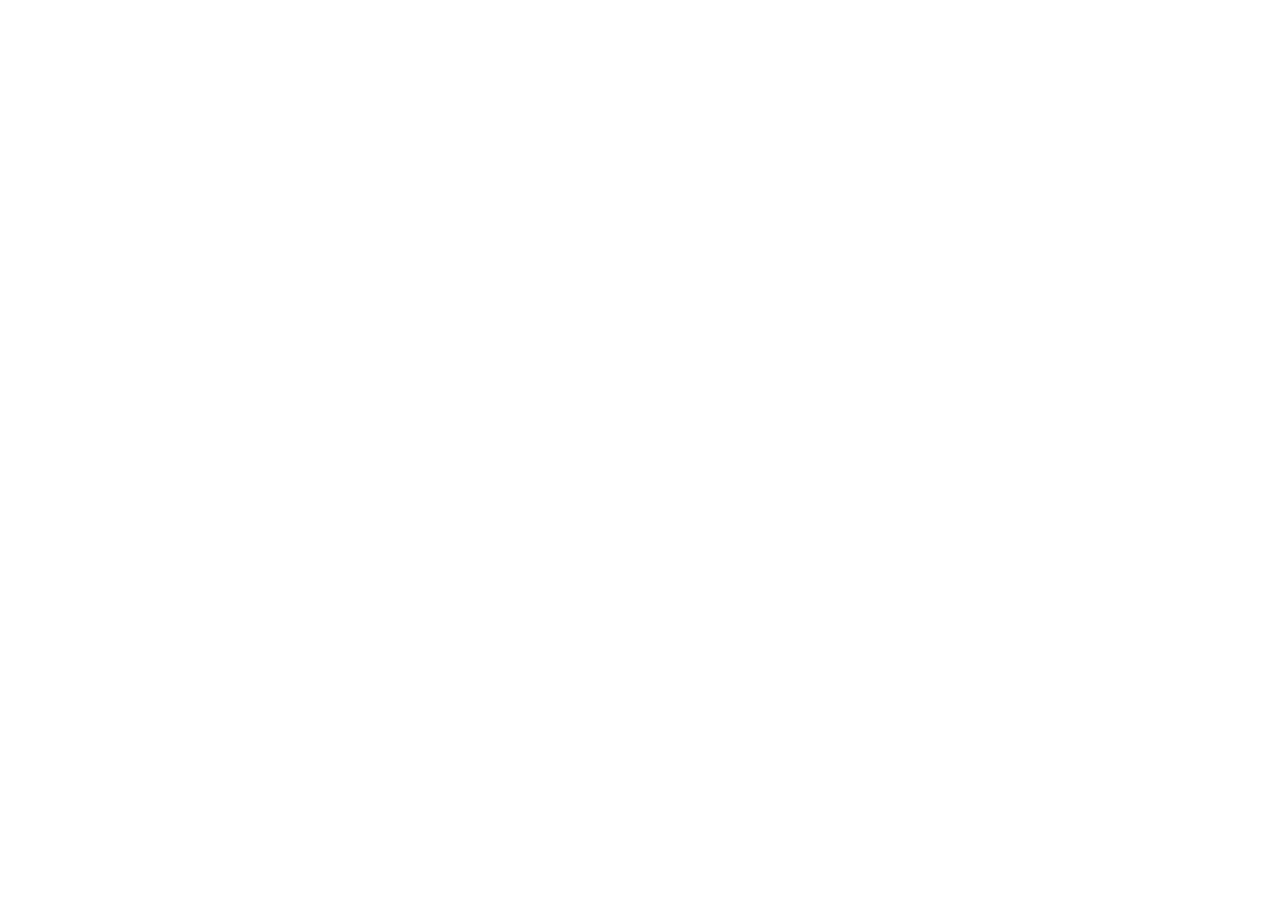
==== adoção.html @ 8ef4d8f2 "sobre" ====
<!DOCTYPE html>
<html lang="en">
<head>
    <meta charset="UTF-8">
    <meta name="viewport" content="width=device-width, initial-scale=1.0">
    <title>Adoção</title>
</head>
<body>
    
</body>
</html>
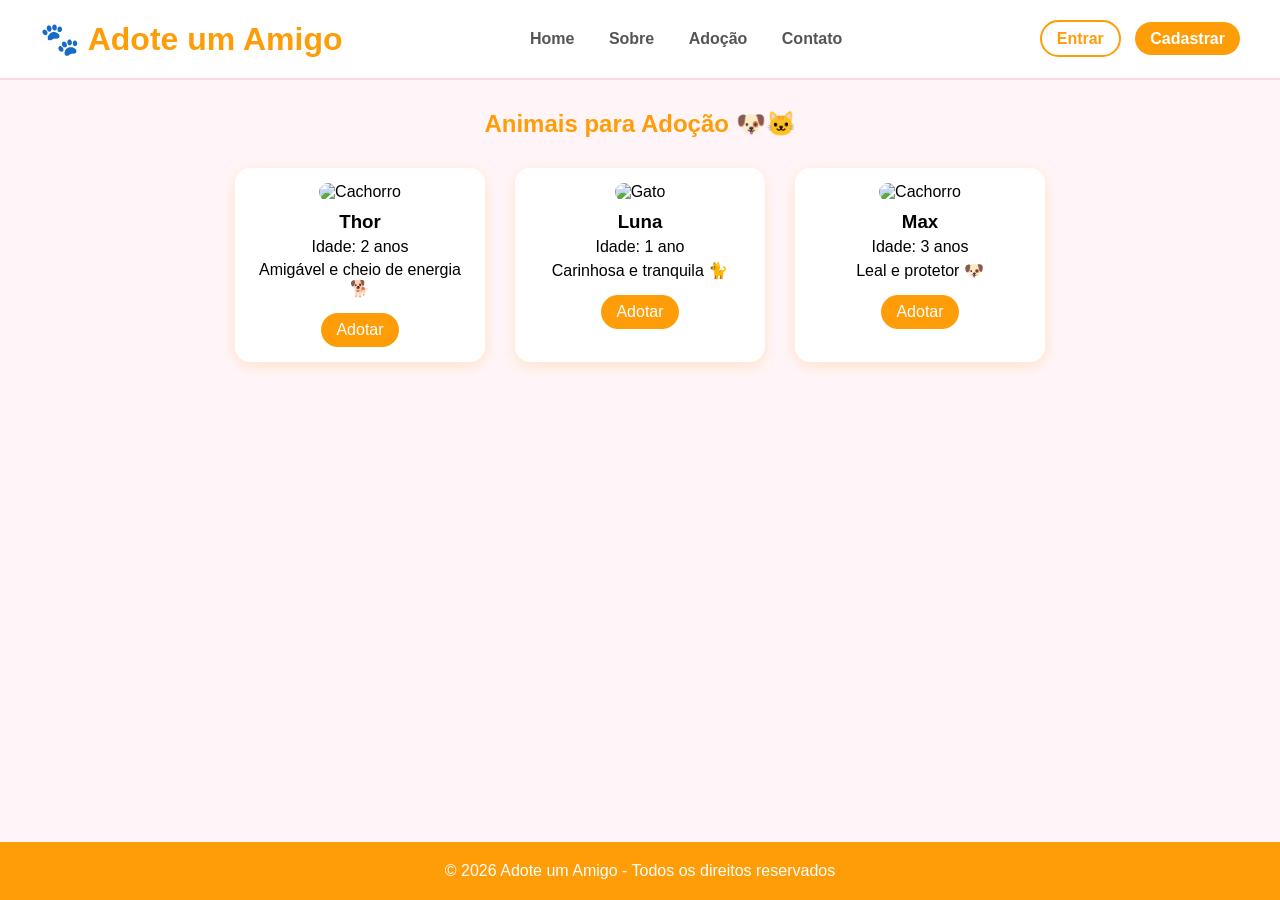
==== commit 15b81b7b: "adoção" ====
--- a/adoção.html
+++ b/adoção.html
@@ -1,11 +1,70 @@
 <!DOCTYPE html>
-<html lang="en">
+<html lang="pt-br">
+
 <head>
     <meta charset="UTF-8">
-    <meta name="viewport" content="width=device-width, initial-scale=1.0">
     <title>Adoção</title>
+    <link rel="stylesheet" href="CSS/adoção.css">
 </head>
+
 <body>
-    
+
+<header>
+    <h1>🐾 Adote um Amigo</h1>
+
+    <nav>
+        <a href="index.html">Home</a>
+        <a href="sobre.html">Sobre</a>
+        <a href="adocao.html">Adoção</a>
+        <a href="contato.html">Contato</a>
+    </nav>
+
+    <div class="buttons">
+        <a href="login.html" class="login">Entrar</a>
+        <a href="cadastro.html" class="signup">Cadastrar</a>
+    </div>
+</header>
+
+<main>
+
+<h2>Animais para Adoção 🐶🐱</h2>
+
+<div class="grid">
+
+    <!-- CARD 1 -->
+    <div class="card">
+        <img src="https://placedog.net/400/300" alt="Cachorro">
+        <h3>Thor</h3>
+        <p>Idade: 2 anos</p>
+        <p>Amigável e cheio de energia 🐕</p>
+        <a href="#" class="botao">Adotar</a>
+    </div>
+
+    <!-- CARD 2 -->
+    <div class="card">
+        <img src="https://www.placecats.com/neo/300/200?fit=cover&position=top" alt="Gato">
+        <h3>Luna</h3>
+        <p>Idade: 1 ano</p>
+        <p>Carinhosa e tranquila 🐈</p>
+        <a href="#" class="botao">Adotar</a>
+    </div>
+
+    <!-- CARD 3 -->
+    <div class="card">
+        <img src="https://placedog.net/401/300" alt="Cachorro">
+        <h3>Max</h3>
+        <p>Idade: 3 anos</p>
+        <p>Leal e protetor 🐶</p>
+        <a href="#" class="botao">Adotar</a>
+    </div>
+
+</div>
+
+</main>
+
+<footer>
+    <p>© 2026 Adote um Amigo - Todos os direitos reservados</p>
+</footer>
+
 </body>
 </html>
--- a/CSS/adoção.css
+++ b/CSS/adoção.css
@@ -0,0 +1,130 @@
+/* RESET */
+* {
+    margin: 0;
+    padding: 0;
+    box-sizing: border-box;
+    font-family: Arial, sans-serif;
+}
+
+/* BODY */
+body {
+    background: #fff5f9;
+    display: flex;
+    flex-direction: column;
+    min-height: 100vh;
+}
+
+/* HEADER */
+header {
+    background: white;
+    display: flex;
+    justify-content: space-between;
+    align-items: center;
+    padding: 20px 40px;
+    border-bottom: 2px solid #ffd6e7;
+}
+
+header h1 {
+    color: #ff9d09;
+}
+
+/* NAV */
+nav a {
+    margin: 0 15px;
+    text-decoration: none;
+    color: #555;
+    font-weight: bold;
+}
+
+/* BOTÕES */
+.buttons a {
+    margin-left: 10px;
+    padding: 8px 15px;
+    border-radius: 20px;
+    text-decoration: none;
+    font-weight: bold;
+}
+
+.login {
+    border: 2px solid #ff9d09;
+    color: #ff9d09;
+}
+
+.signup {
+    background: #ff9d09;
+    color: white;
+}
+
+/* MAIN */
+main {
+    flex: 1;
+    padding: 30px;
+    text-align: center;
+}
+
+/* TÍTULO */
+h2 {
+    color: #ff9d09;
+    margin-bottom: 30px;
+}
+
+/* GRID DE CARDS */
+.grid {
+    display: flex;
+    justify-content: center;
+    gap: 30px;
+    flex-wrap: wrap;
+}
+
+/* CARD */
+.card {
+    background: white;
+    width: 250px;
+    border-radius: 15px;
+    padding: 15px;
+    box-shadow: 0 4px 15px rgba(255, 157, 9, 0.2);
+    transition: 0.3s;
+}
+
+.card:hover {
+    transform: translateY(-5px);
+}
+
+/* IMAGEM */
+.card img {
+    width: 100%;
+    border-radius: 10px;
+}
+
+/* TEXTO */
+.card h3 {
+    margin-top: 10px;
+}
+
+.card p {
+    margin: 5px 0;
+}
+
+/* BOTÃO */
+.botao {
+    display: inline-block;
+    margin-top: 10px;
+    padding: 8px 15px;
+    background: #ff9d09;
+    color: white;
+    text-decoration: none;
+    border-radius: 20px;
+    transition: 0.3s;
+}
+
+.botao:hover {
+    background: #e68a00;
+}
+
+/* FOOTER */
+footer {
+    background: #ff9d09;
+    color: white;
+    text-align: center;
+    padding: 20px;
+}
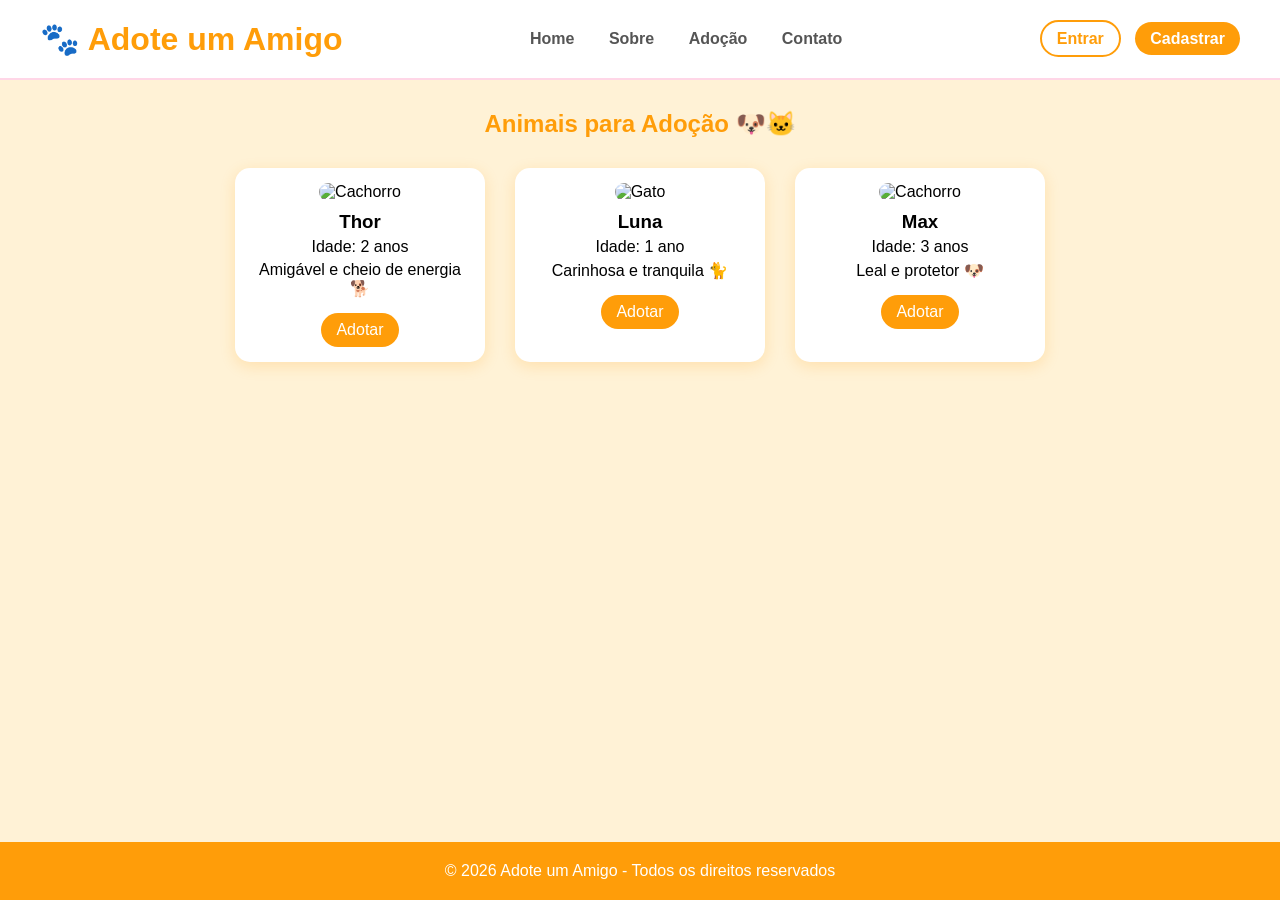
==== commit b9816032: "ajustes-finais" ====
--- a/adoção.html
+++ b/adoção.html
@@ -15,13 +15,13 @@
     <nav>
         <a href="index.html">Home</a>
         <a href="sobre.html">Sobre</a>
-        <a href="adocao.html">Adoção</a>
+        <a href="adoção.html">Adoção</a>
         <a href="contato.html">Contato</a>
     </nav>
 
     <div class="buttons">
-        <a href="login.html" class="login">Entrar</a>
-        <a href="cadastro.html" class="signup">Cadastrar</a>
+        <a href="login.php" class="login">Entrar</a>
+        <a href="cadastro.php" class="signup">Cadastrar</a>
     </div>
 </header>
 
--- a/CSS/adoção.css
+++ b/CSS/adoção.css
@@ -8,7 +8,7 @@
 
 /* BODY */
 body {
-    background: #fff5f9;
+    background: #fff2d6;
     display: flex;
     flex-direction: column;
     min-height: 100vh;
